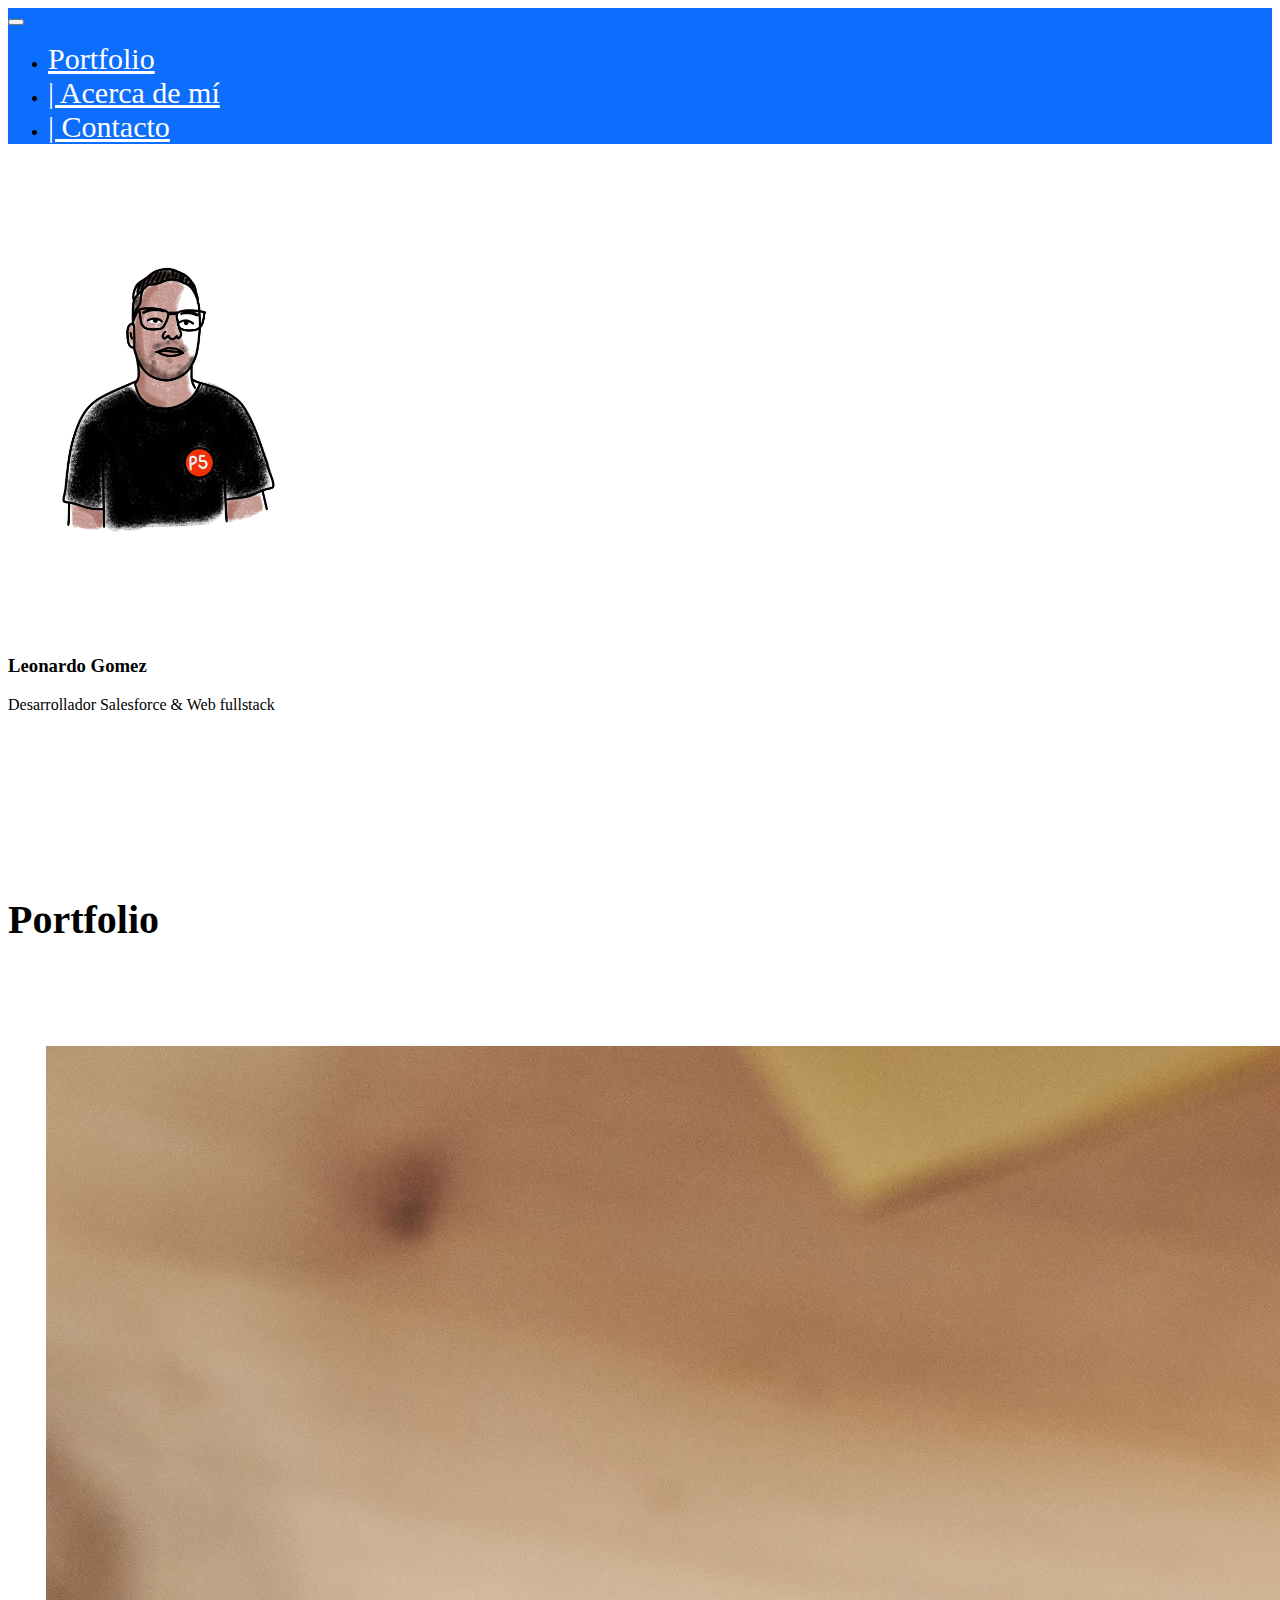
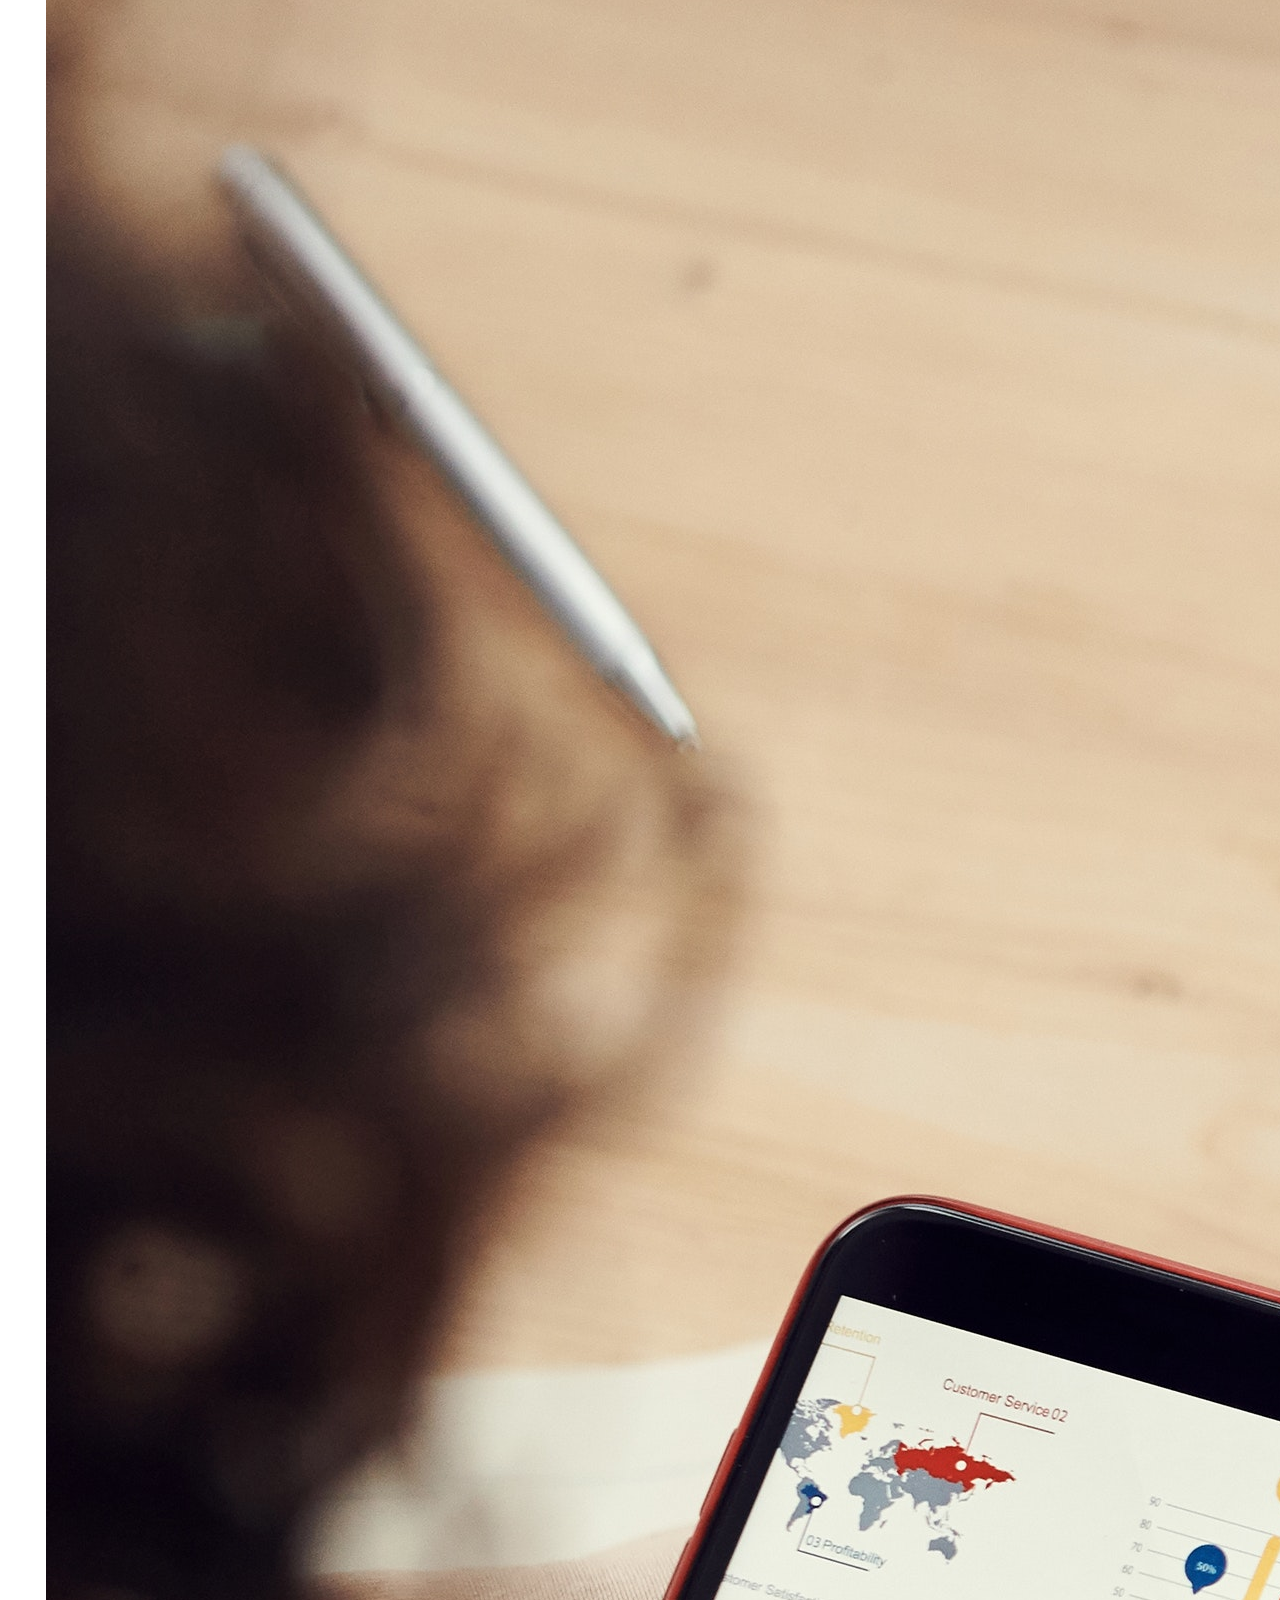
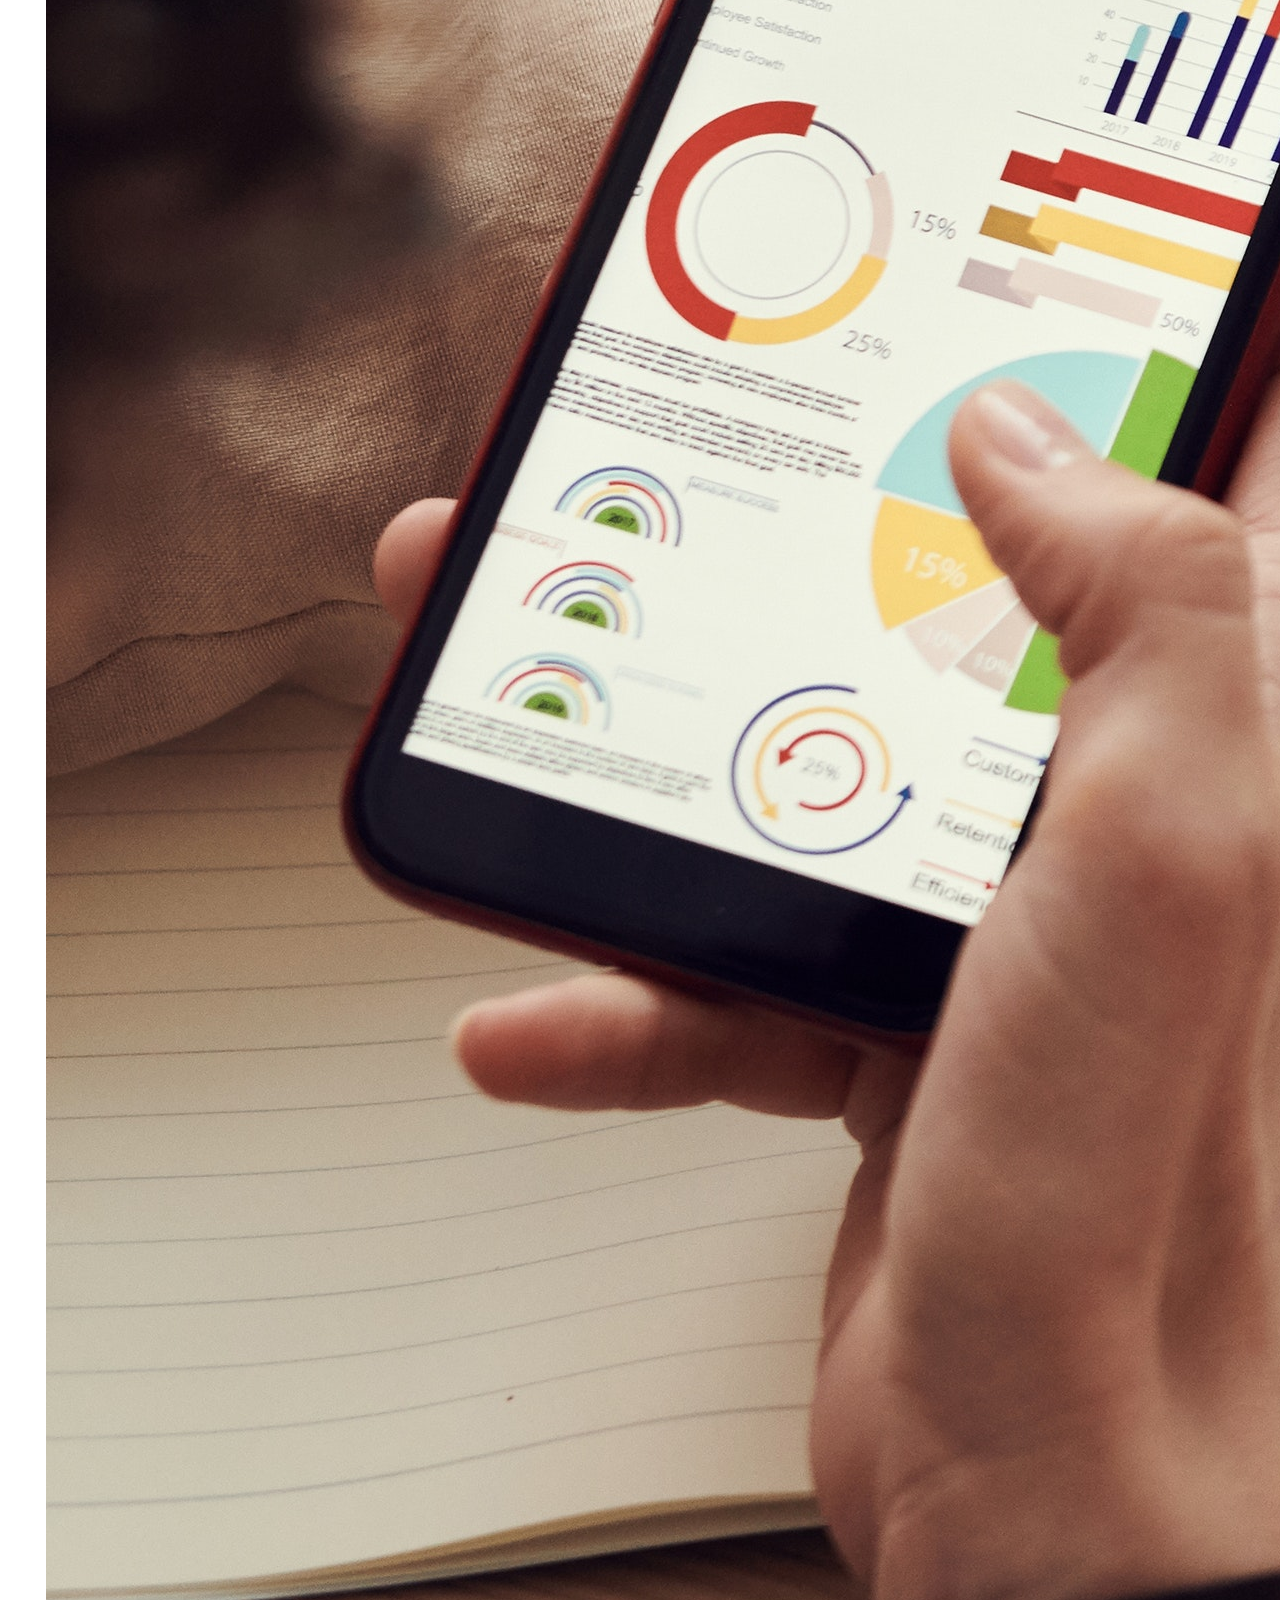
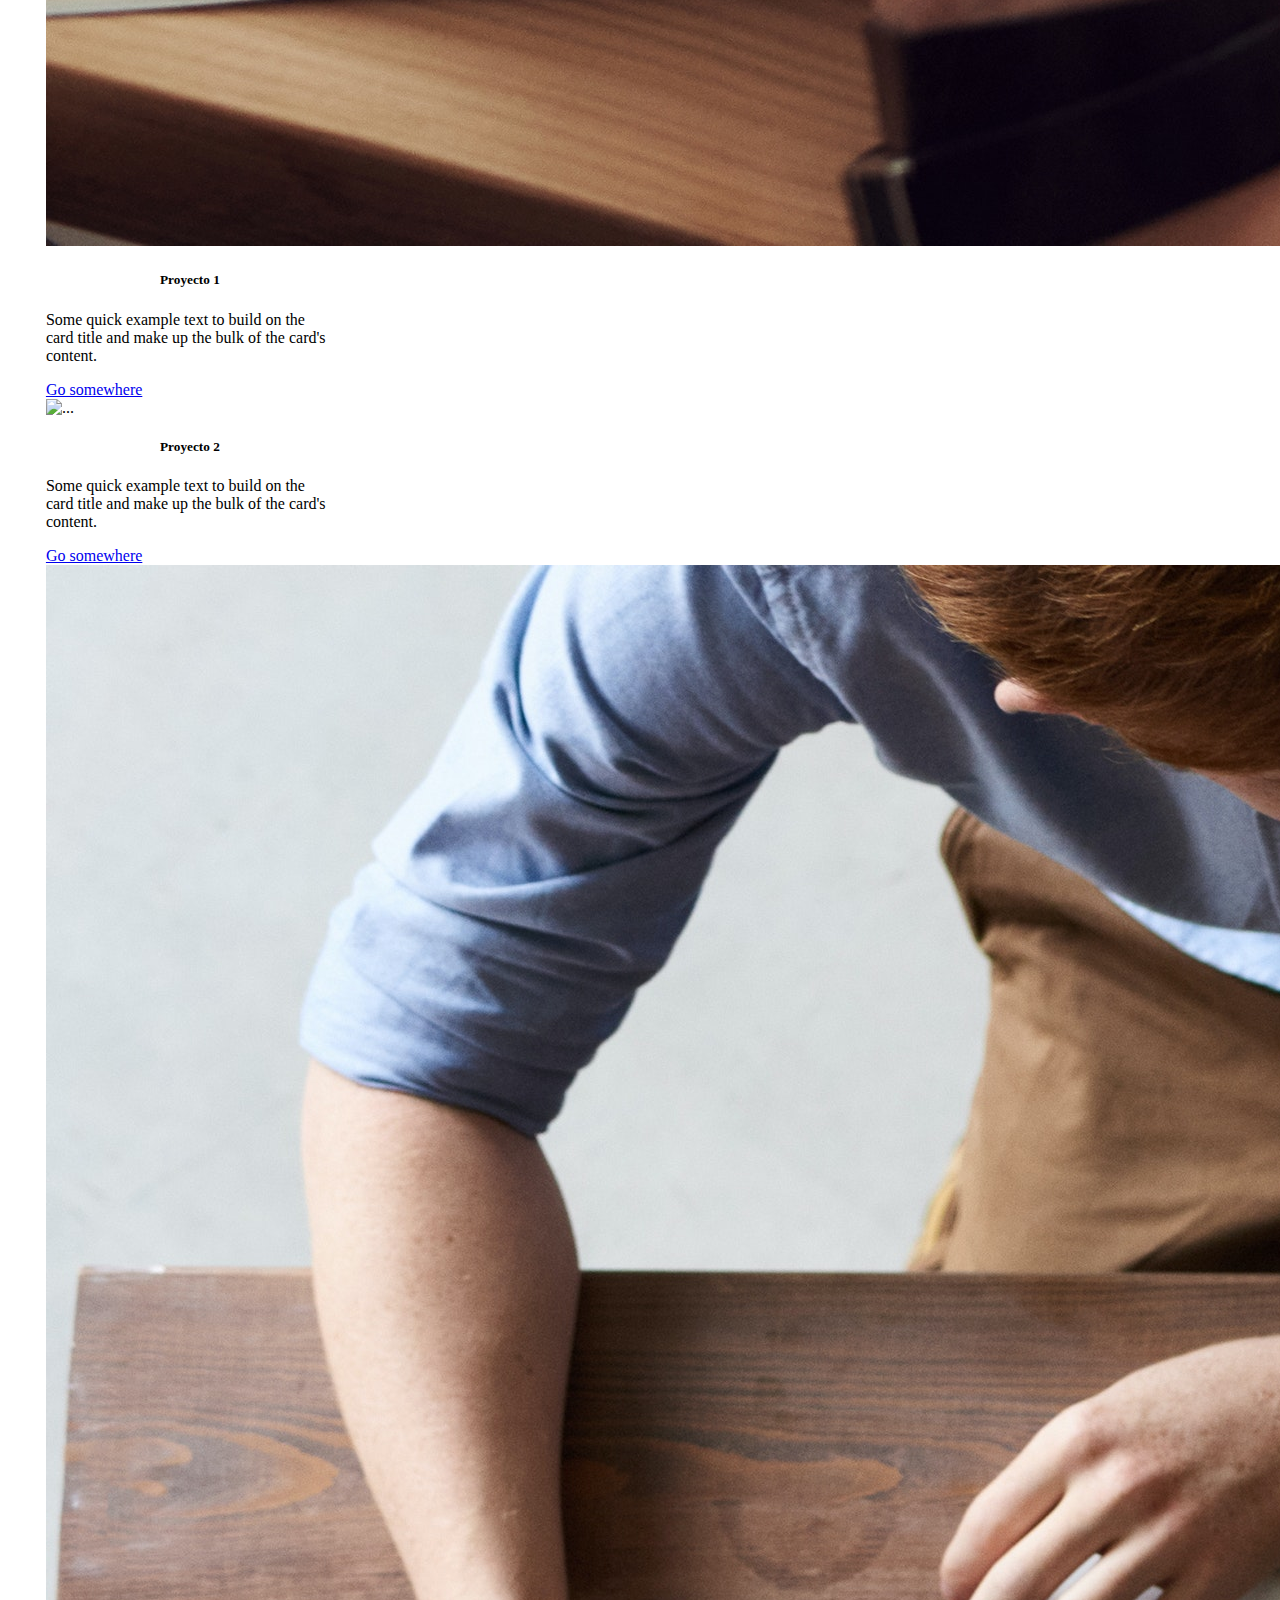
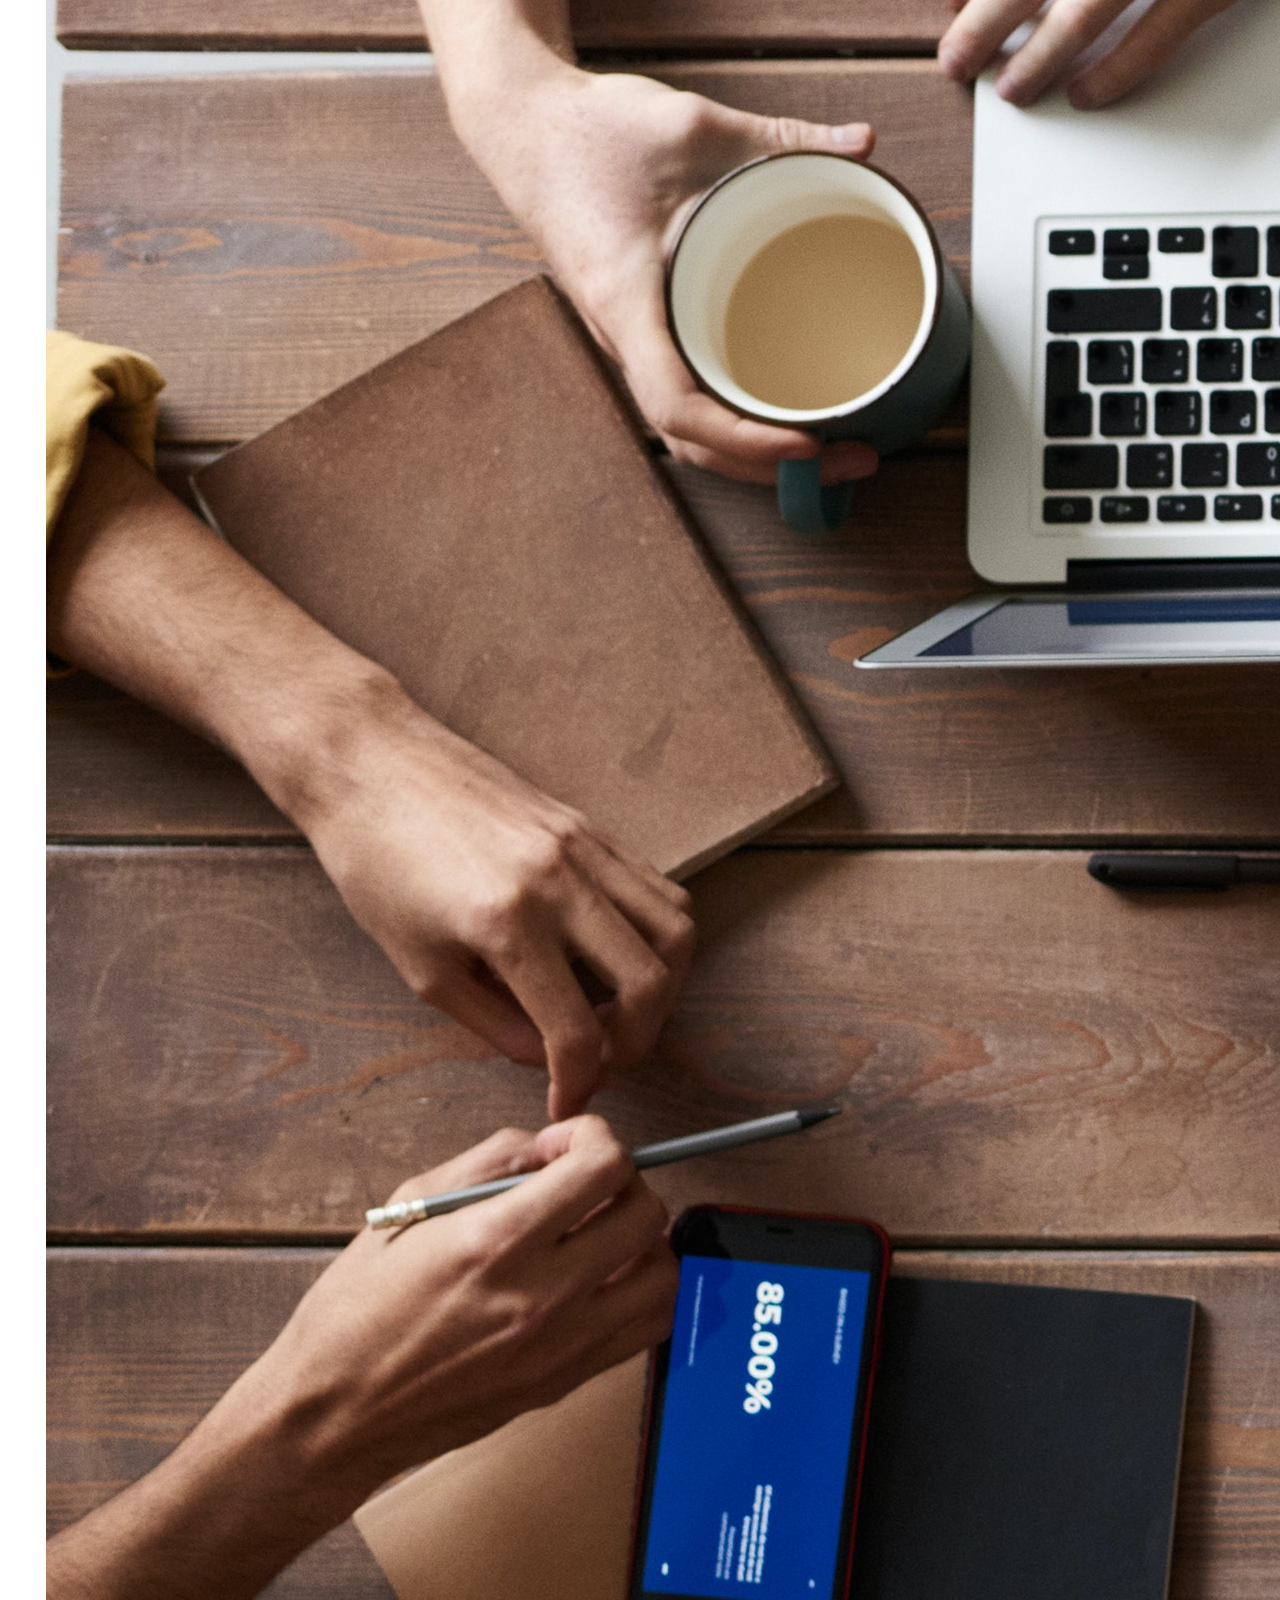
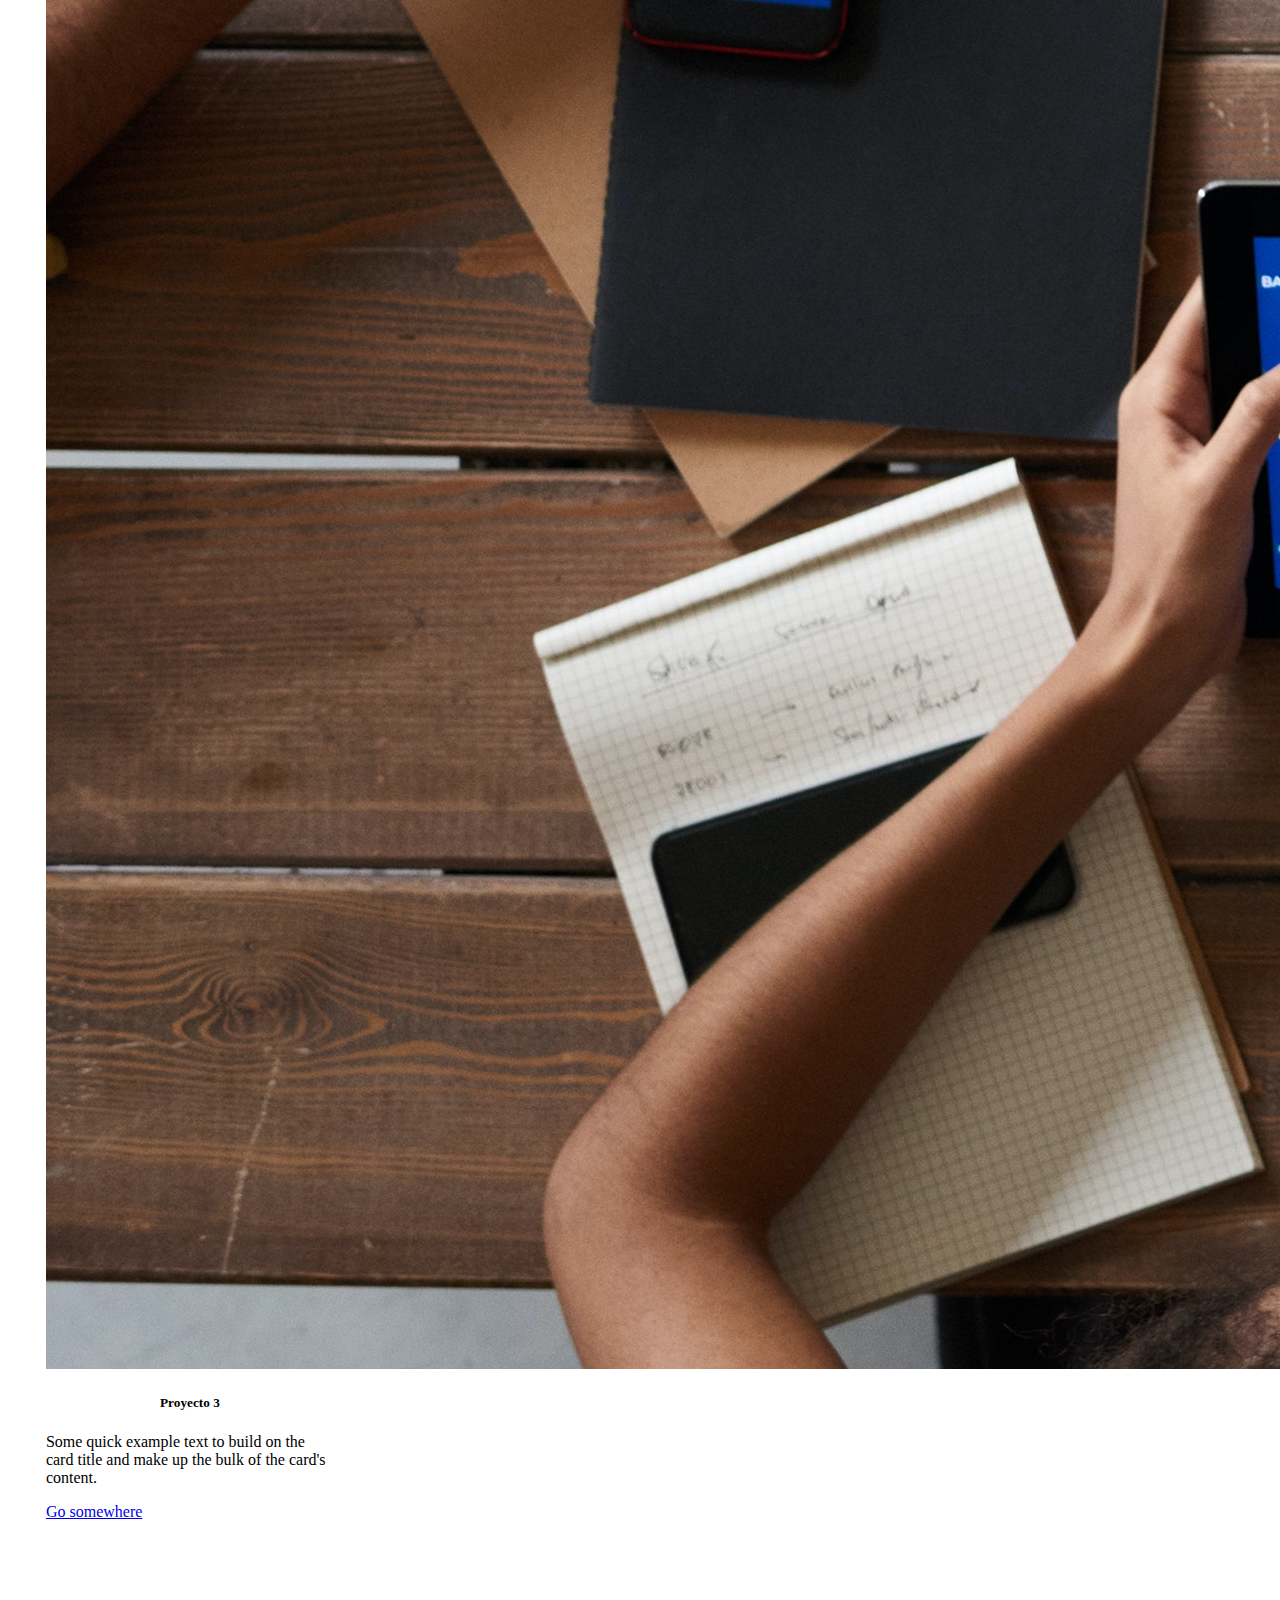
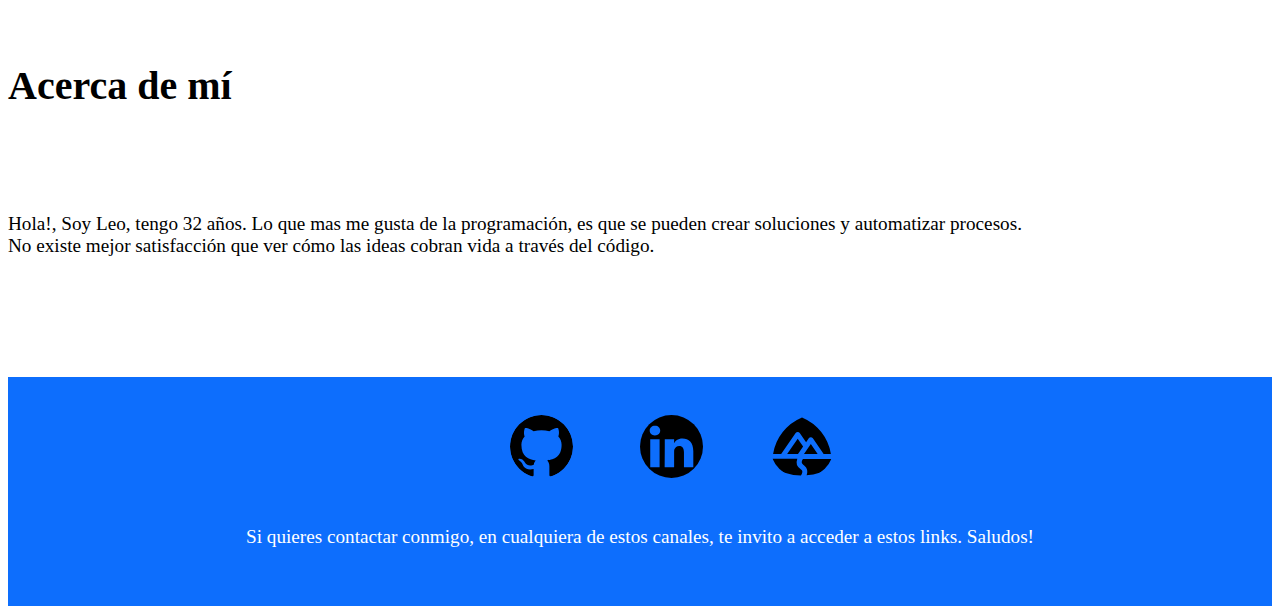
==== mi-Portfolio/index.html @ 7ab42753 "portfolio basic finished" ====
<!DOCTYPE html>
<html lang="en">
  <head>
    <meta charset="utf-8" />
    <meta name="viewport" content="width=device-width, initial-scale=1" />
    <title>Mi portfolio</title>
    <link
      href="https://cdn.jsdelivr.net/npm/bootstrap@5.2.0/dist/css/bootstrap.min.css"
      rel="stylesheet"
      integrity="sha384-gH2yIJqKdNHPEq0n4Mqa/HGKIhSkIHeL5AyhkYV8i59U5AR6csBvApHHNl/vI1Bx"
      crossorigin="anonymous"
    />
    <link rel="stylesheet" href="./index.css" />
  </head>

  <body>
    <nav
      class="navbar navbar-expand-lg navbar-light bg-light"
      id="nav-container"
    >
      <button
        class="navbar-toggler"
        type="button"
        data-target="#navbarNav"
        aria-controls="navbarNav"
        aria-expanded="false"
        aria-label="Toggle navigation"
      >
        <span class="navbar-toggler-icon"></span>
      </button>
      <div
        class="collapse navbar-collapse border-bottom border-dark justify-content-end"
        id="navbarNav"
      >
        <ul class="navbar-nav">
          <li class="nav-item">
            <a class="nav-link" href="#portfolio">Portfolio</a>
          </li>
          <li class="nav-item">
            <a class="nav-link" href="#aboutme">| Acerca de mí</a>
          </li>
          <li class="nav-item">
            <a class="nav-link" href="#contact">| Contacto</a>
          </li>
        </ul>
      </div>
    </nav>

    <div class="text-center" id="image-container">
      <img id="profile-image" src="./source/Leonardo+gomez.jfif" />
      <h3 class="text-center">Leonardo Gomez</h3>
      <p>Desarrollador Salesforce & Web fullstack</p>
    </div>

    <h3 class="subtitle text-center" id="portfolio">Portfolio</h3>
    <div class="d-flex justify-content-center section">
      <div class="card" style="width: 18rem">
        <img
          src="./source/pexels-fauxels-31831543.jpg"
          class="card-img-top"
          alt="..."
        />
        <div class="card-body">
          <h5 class="card-title" align="center">Proyecto 1</h5>
          <p class="card-text" >
            Some quick example text to build on the card title and make up the
            bulk of the card's content.
          </p>
          <a href="#" class="btn btn-primary">Go somewhere</a>
        </div>
      </div>
      <div class="card" style="width: 18rem">
        <img
          src="./source/pexels-antonio-batinić-4164418.jpg"
          class="card-img-top"
          alt="..."
        />
        <div class="card-body">
          <h5 class="card-title">Proyecto 2</h5>
          <p class="card-text">
            Some quick example text to build on the card title and make up the
            bulk of the card's content.
          </p>
          <a href="#" class="btn btn-primary">Go somewhere</a>
        </div>
      </div>
      <div class="card" style="width: 18rem">
        <img
          src="./source/pexels-cottonbro-5483077.jpg"
          class="card-img-top"
          alt="..."
        />
        <div class="card-body">
          <h5 class="card-title">Proyecto 3</h5>
          <p class="card-text">
            Some quick example text to build on the card title and make up the
            bulk of the card's content.
          </p>
          <a href="#" class="btn btn-primary">Go somewhere</a>
        </div>
      </div>
    </div>

    <div class="text-center section" id="aboutme">
      <h3 class="subtitle text-center">Acerca de mí</h3>
      <p id="aboutme-paragraph">
        Hola!, Soy Leo, tengo 32 años. Lo que mas me gusta de la programación,
        es que se pueden crear soluciones y automatizar procesos. <br />
        No existe mejor satisfacción que ver cómo las ideas cobran vida a través
        del código.
      </p>
    </div>

    <div id="contact">
      
      
      <div class="d-flex justify-content-center">
        <img
          src="./source/iconmonstr-github-1.svg"
          alt="contact-img1"
          class="contact-icon"
        />

        <img
          src="./source/linkedin-svgrepo-com.svg"
          alt="contact-img2"
          class="contact-icon"
        />

        <img
          src="./source/trailhead-alt-svgrepo-com.svg"
          alt="contact-img3"
          class="contact-icon"
        />
      </div>
      <p class="contact-paragraph">
        Si quieres contactar conmigo, en cualquiera de estos canales, te invito
        a acceder a estos links. Saludos!
      </p>
    </div>
  </body>
</html>
---- mi-Portfolio/index.css ----
#nav-container {
  background-color: #0d6efd;
}

.nav-link {
  font-size: 30px;
  color: white;
}

#navbarNav {
  background-color: #0d6efd;
}

#profile-image {
  margin-top: 2%;
  border-radius: 5%;
  width: 25%;
}

#image-container {
  padding-bottom: 10%;
}

.subtitle {
  padding-bottom: 5%;
  font-size: 2.5rem;
}

.section {
  padding-bottom: 8%;
}

#p-images {
  width: 20%;
  margin-left: 3%;
  padding-bottom: 8%;
}

#aboutme-paragraph {
  font-size: 1.2rem;
}

#contact {
  color: white;
  text-align: center;
  background-color: #0d6efd;
  padding: 3% 0 3% 0;
}

.card {
  margin-left: 3%;
}



.contact-icon {
  width: 5%;
  margin-bottom: 2%;
  margin-left: 5%;
  border-radius: 100%;
}

.contact-icon:hover {
  border: 2.5px solid white;
  border-radius: 100%;
}

.subtitle-contact {
  font-size: 2.5rem;
}

.contact-paragraph {
  font-size: 1.2rem;
}

h5 {
  text-align: center;
}
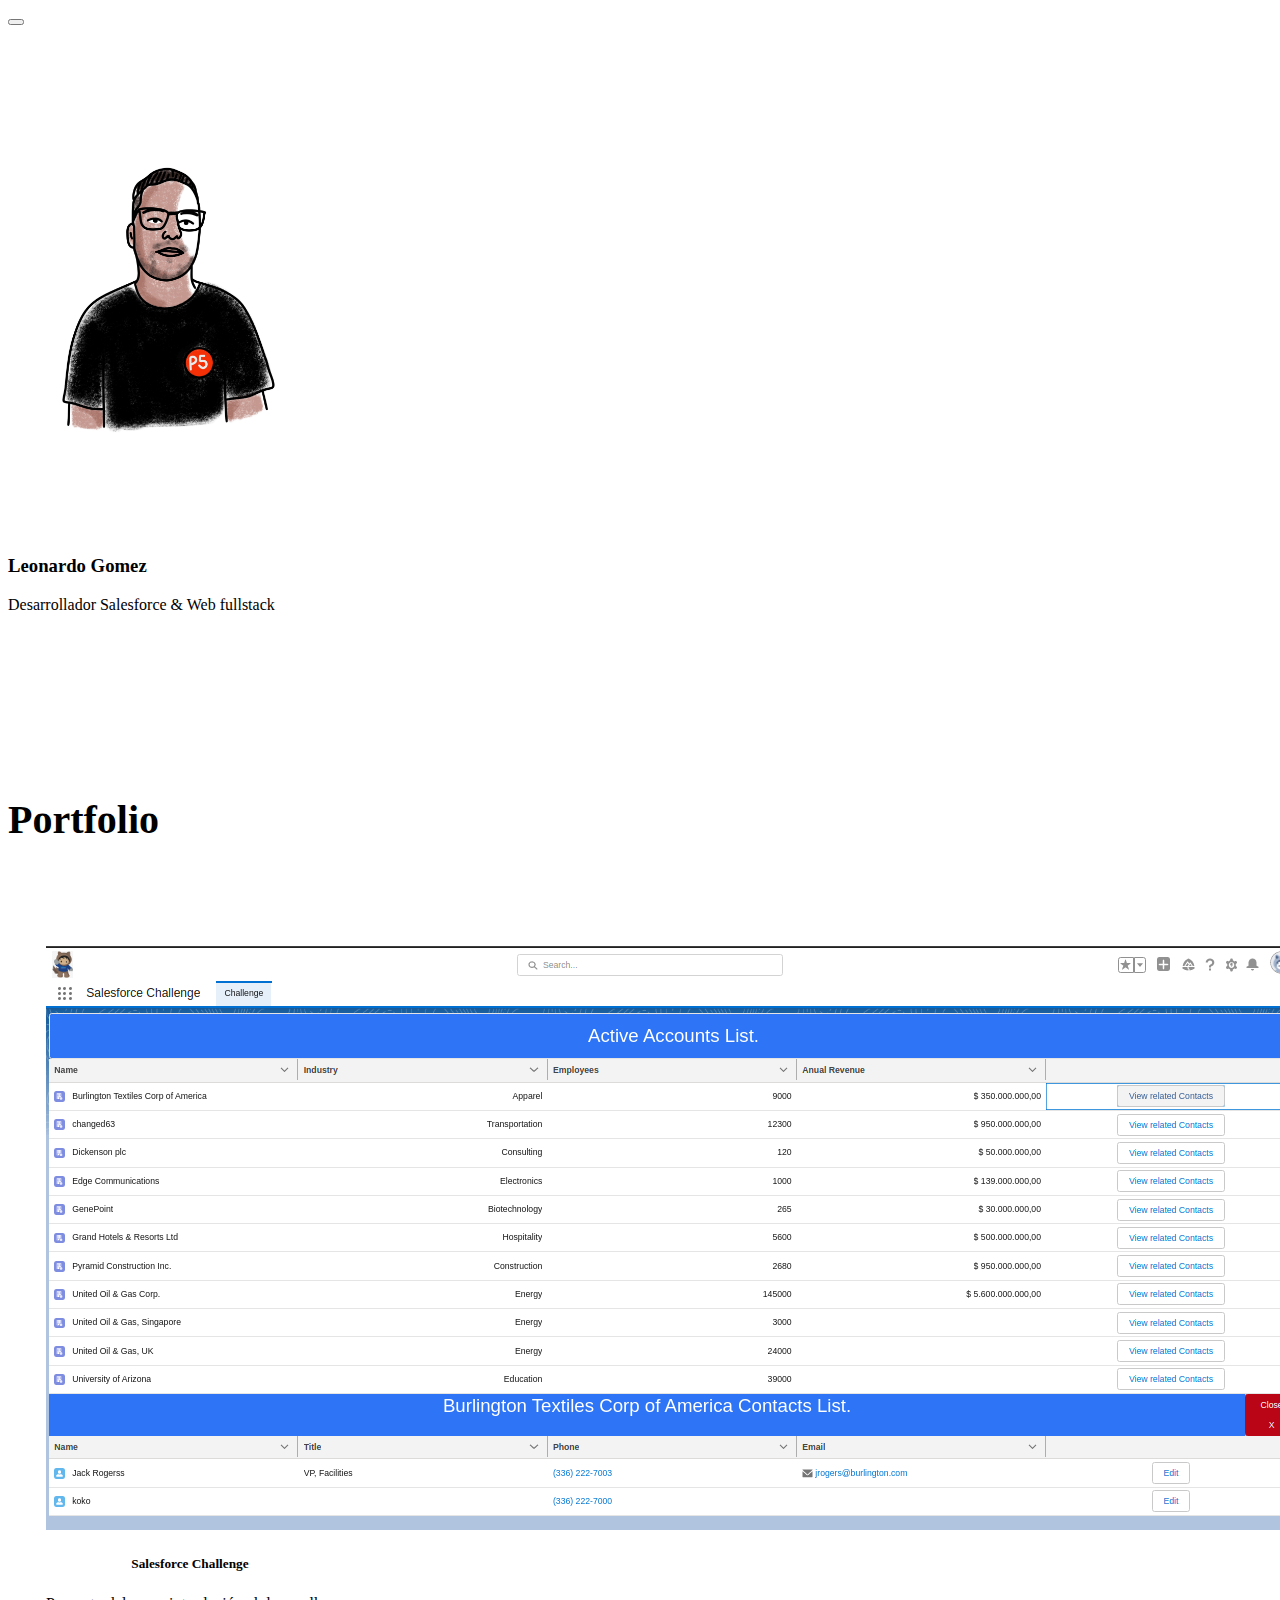
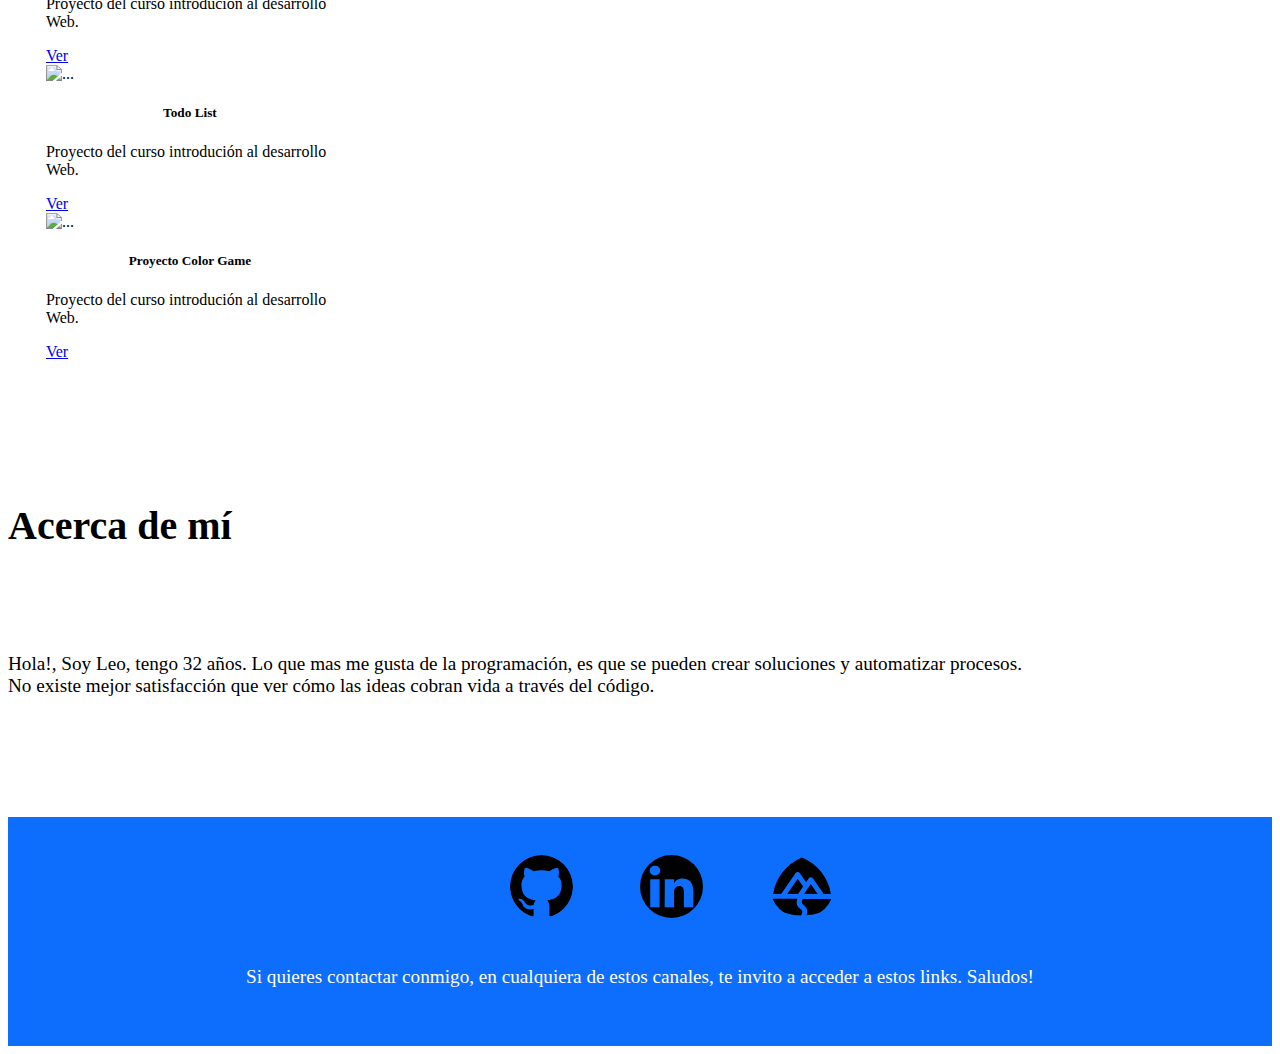
==== commit b8e24972: "images" ====
--- a/mi-Portfolio/index.html
+++ b/mi-Portfolio/index.html
@@ -1,142 +1,109 @@
 <!DOCTYPE html>
 <html lang="en">
-  <head>
-    <meta charset="utf-8" />
-    <meta name="viewport" content="width=device-width, initial-scale=1" />
-    <title>Mi portfolio</title>
-    <link
-      href="https://cdn.jsdelivr.net/npm/bootstrap@5.2.0/dist/css/bootstrap.min.css"
-      rel="stylesheet"
-      integrity="sha384-gH2yIJqKdNHPEq0n4Mqa/HGKIhSkIHeL5AyhkYV8i59U5AR6csBvApHHNl/vI1Bx"
-      crossorigin="anonymous"
-    />
-    <link rel="stylesheet" href="./index.css" />
-  </head>
 
-  <body>
-    <nav
-      class="navbar navbar-expand-lg navbar-light bg-light"
-      id="nav-container"
-    >
-      <button
-        class="navbar-toggler"
-        type="button"
-        data-target="#navbarNav"
-        aria-controls="navbarNav"
-        aria-expanded="false"
-        aria-label="Toggle navigation"
-      >
-        <span class="navbar-toggler-icon"></span>
-      </button>
-      <div
-        class="collapse navbar-collapse border-bottom border-dark justify-content-end"
-        id="navbarNav"
-      >
-        <ul class="navbar-nav">
-          <li class="nav-item">
-            <a class="nav-link" href="#portfolio">Portfolio</a>
-          </li>
-          <li class="nav-item">
-            <a class="nav-link" href="#aboutme">| Acerca de mí</a>
-          </li>
-          <li class="nav-item">
-            <a class="nav-link" href="#contact">| Contacto</a>
-          </li>
-        </ul>
-      </div>
-    </nav>
+<head>
+  <meta charset="utf-8" />
+  <meta name="viewport" content="width=device-width, initial-scale=1" />
+  <title>Mi portfolio</title>
+  <link href="https://cdn.jsdelivr.net/npm/bootstrap@5.2.0/dist/css/bootstrap.min.css" rel="stylesheet"
+    integrity="sha384-gH2yIJqKdNHPEq0n4Mqa/HGKIhSkIHeL5AyhkYV8i59U5AR6csBvApHHNl/vI1Bx" crossorigin="anonymous" />
+  <link rel="stylesheet" href="./index.css" />
 
-    <div class="text-center" id="image-container">
-      <img id="profile-image" src="./source/Leonardo+gomez.jfif" />
-      <h3 class="text-center">Leonardo Gomez</h3>
-      <p>Desarrollador Salesforce & Web fullstack</p>
-    </div>
+</head>
 
-    <h3 class="subtitle text-center" id="portfolio">Portfolio</h3>
-    <div class="d-flex justify-content-center section">
-      <div class="card" style="width: 18rem">
-        <img
-          src="./source/pexels-fauxels-31831543.jpg"
-          class="card-img-top"
-          alt="..."
-        />
-        <div class="card-body">
-          <h5 class="card-title" align="center">Proyecto 1</h5>
-          <p class="card-text" >
-            Some quick example text to build on the card title and make up the
-            bulk of the card's content.
-          </p>
-          <a href="#" class="btn btn-primary">Go somewhere</a>
-        </div>
-      </div>
-      <div class="card" style="width: 18rem">
-        <img
-          src="./source/pexels-antonio-batinić-4164418.jpg"
-          class="card-img-top"
-          alt="..."
-        />
-        <div class="card-body">
-          <h5 class="card-title">Proyecto 2</h5>
-          <p class="card-text">
-            Some quick example text to build on the card title and make up the
-            bulk of the card's content.
-          </p>
-          <a href="#" class="btn btn-primary">Go somewhere</a>
-        </div>
-      </div>
-      <div class="card" style="width: 18rem">
-        <img
-          src="./source/pexels-cottonbro-5483077.jpg"
-          class="card-img-top"
-          alt="..."
-        />
-        <div class="card-body">
-          <h5 class="card-title">Proyecto 3</h5>
-          <p class="card-text">
-            Some quick example text to build on the card title and make up the
-            bulk of the card's content.
-          </p>
-          <a href="#" class="btn btn-primary">Go somewhere</a>
-        </div>
+<body>
+  <nav class="navbar navbar-expand-lg navbar-dark bg-dark">
+    <button class="navbar-toggler" type="button" data-toggle="collapse" data-target="#navbarNavAltMarkup"
+      aria-controls="navbarNavAltMarkup" aria-expanded="false" aria-label="Toggle navigation">
+      <span class="navbar-toggler-icon"></span>
+    </button>
+    <div class="collapse navbar-collapse" id="navbarNavAltMarkup">
+      <div class="navbar-nav">
+        <a class="nav-item nav-link" href="#aboutme">Aboutme</a>
+        <a class="nav-item nav-link" href="#portfolio">Proyectos</a>
+        <a class="nav-item nav-link" href="#contact">Contacto</a>
       </div>
     </div>
+  </nav>
 
-    <div class="text-center section" id="aboutme">
-      <h3 class="subtitle text-center">Acerca de mí</h3>
-      <p id="aboutme-paragraph">
-        Hola!, Soy Leo, tengo 32 años. Lo que mas me gusta de la programación,
-        es que se pueden crear soluciones y automatizar procesos. <br />
-        No existe mejor satisfacción que ver cómo las ideas cobran vida a través
-        del código.
-      </p>
+  <div class="text-center" id="image-container">
+    <img id="profile-image" src="./source/Leonardo+gomez.jfif" />
+    <h3 class="text-center">Leonardo Gomez</h3>
+    <p>Desarrollador Salesforce & Web fullstack</p>
+  </div>
+
+  <h3 class="subtitle text-center" id="portfolio">Portfolio</h3>
+  <div class="d-flex justify-content-center section">
+    <div class="card" style="width: 18rem">
+      <img src="./source/Salesforce-Challenge.png" class="card-img-top" alt="..." height="50%" />
+      <div class="card-body">
+        <h5 class="card-title" align="center">Salesforce Challenge</h5>
+        <p class="card-text">
+          Proyecto del curso introdución al desarrollo Web.
+        </p>
+        <a href="https://github.com/gmzleo90/Salesforce-Challenge" class="btn btn-dark">Ver</a>
+      </div>
     </div>
+    <div class="card" style="width: 18rem">
+      <img src="./source/todolist.png" class="card-img-top" alt="..." height="50%" />
+      <div class="card-body">
+        <h5 class="card-title">Todo List</h5>
+        <p class="card-text">
+          Proyecto del curso introdución al desarrollo Web.
+        </p>
+        <a href="#" class="btn btn-dark">Ver</a>
+      </div>
+    </div>
+    <div class="card" style="width: 18rem">
+      <img src="./source/color-game.png" class="card-img-top" alt="..." height="50%" />
+      <div class="card-body">
+        <h5 class="card-title">Proyecto Color Game</h5>
+        <p class="card-text">
+          Proyecto del curso introdución al desarrollo Web.
+        </p>
+        <a href="#" class="btn btn-dark">Ver</a>
+      </div>
+    </div>
+  </div>
 
-    <div id="contact">
-      
-      
-      <div class="d-flex justify-content-center">
-        <img
-          src="./source/iconmonstr-github-1.svg"
-          alt="contact-img1"
-          class="contact-icon"
-        />
+  <div class="text-center section" id="aboutme">
+    <h3 class="subtitle text-center">Acerca de mí</h3>
+    <p id="aboutme-paragraph">
+      Hola!, Soy Leo, tengo 32 años. Lo que mas me gusta de la programación,
+      es que se pueden crear soluciones y automatizar procesos. <br />
+      No existe mejor satisfacción que ver cómo las ideas cobran vida a través
+      del código.
+    </p>
+  </div>
 
-        <img
-          src="./source/linkedin-svgrepo-com.svg"
-          alt="contact-img2"
-          class="contact-icon"
-        />
+  <div id="contact">
 
-        <img
-          src="./source/trailhead-alt-svgrepo-com.svg"
-          alt="contact-img3"
-          class="contact-icon"
-        />
-      </div>
-      <p class="contact-paragraph">
-        Si quieres contactar conmigo, en cualquiera de estos canales, te invito
-        a acceder a estos links. Saludos!
-      </p>
+
+    <div class="d-flex justify-content-center">
+      <img src="./source/iconmonstr-github-1.svg" alt="contact-img1" class="contact-icon" id="github"
+        title="Ir a ver perfil github" />
+
+      <img src="./source/linkedin-svgrepo-com.svg" alt="contact-img2" class="contact-icon" id="linkedin"
+        title="Ir a ver perfil linkedin" />
+
+      <img src="./source/trailhead-alt-svgrepo-com.svg" alt="contact-img3" class="contact-icon" id="trailhead"
+        title="Ir a ver perfil trailhead" />
     </div>
-  </body>
-</html>
+    <p class="contact-paragraph">
+      Si quieres contactar conmigo, en cualquiera de estos canales, te invito
+      a acceder a estos links. Saludos!
+    </p>
+  </div>
+  <script src="./index.js"></script>
+  <script src="https://code.jquery.com/jquery-3.3.1.slim.min.js"
+    integrity="sha384-q8i/X+965DzO0rT7abK41JStQIAqVgRVzpbzo5smXKp4YfRvH+8abtTE1Pi6jizo"
+    crossorigin="anonymous"></script>
+  <script src="https://cdn.jsdelivr.net/npm/popper.js@1.14.7/dist/umd/popper.min.js"
+    integrity="sha384-UO2eT0CpHqdSJQ6hJty5KVphtPhzWj9WO1clHTMGa3JDZwrnQq4sF86dIHNDz0W1"
+    crossorigin="anonymous"></script>
+  <script src="https://cdn.jsdelivr.net/npm/bootstrap@4.3.1/dist/js/bootstrap.min.js"
+    integrity="sha384-JjSmVgyd0p3pXB1rRibZUAYoIIy6OrQ6VrjIEaFf/nJGzIxFDsf4x0xIM+B07jRM"
+    crossorigin="anonymous"></script>
+</body>
+
+</html>